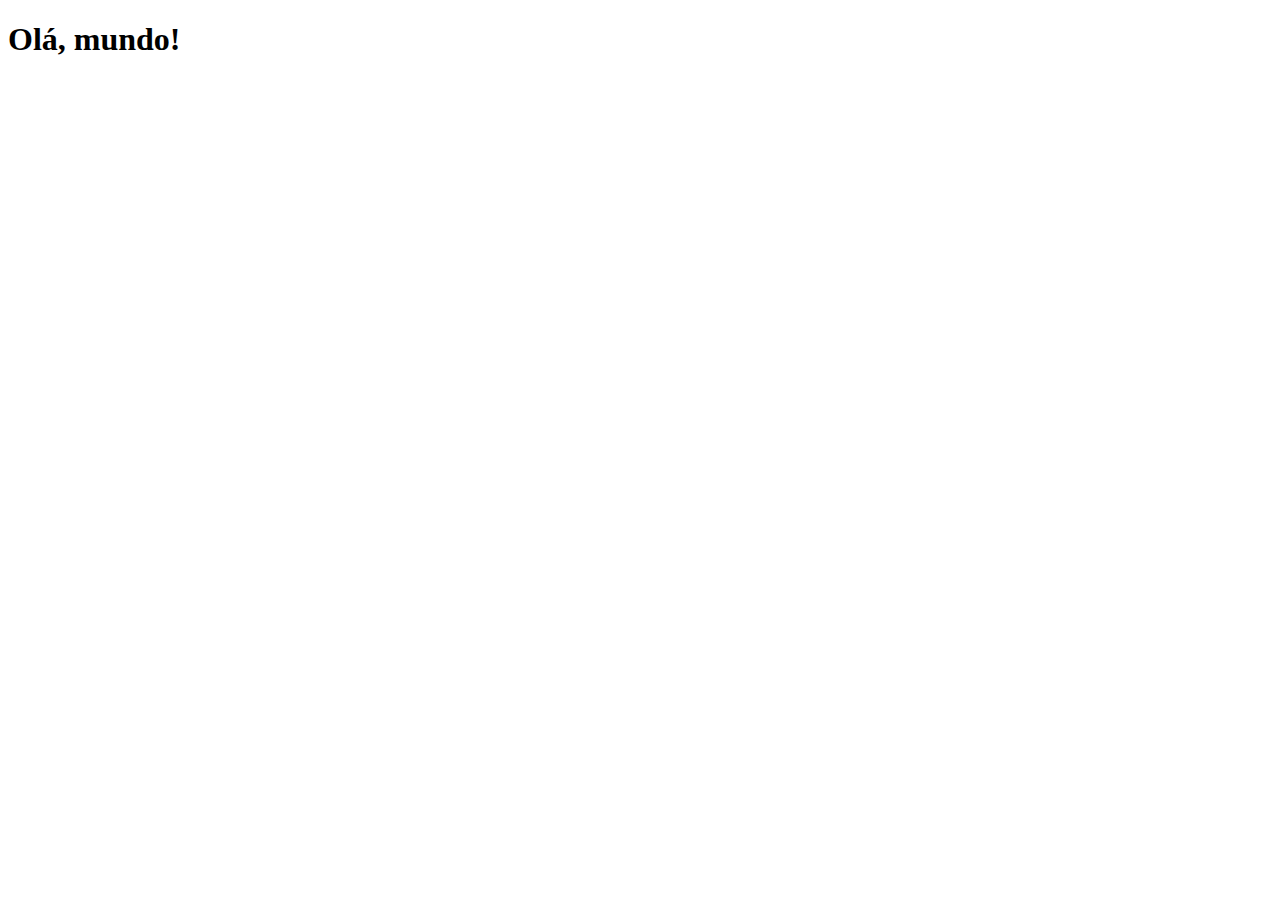
==== index.html @ 2adfead8 "criei a página principal" ====
<!DOCTYPE html>
<html lang="pt-br">
<head>
    <meta charset="UTF-8">
    <meta name="viewport" content="width=device-width, initial-scale=1.0">
    <link rel="shortcut icon" href="favicon.ico" type="image/x-icon">
    <title>Projeto redes sociais</title>
</head>
<body>
    <h1> Olá, mundo! </h1>
</body>
</html>
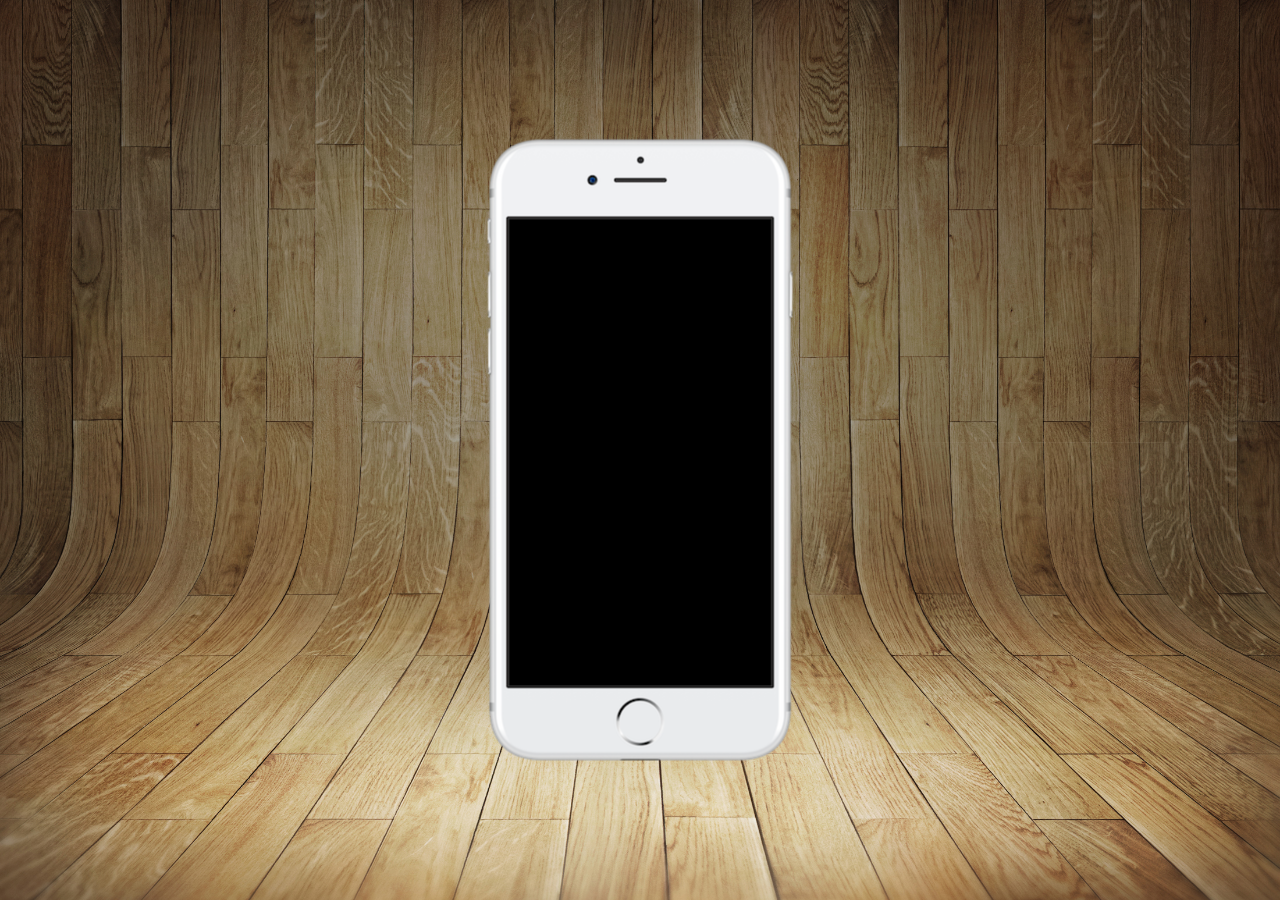
==== commit 0cdc7801: "criei o fundo e celular" ====
--- a/index.html
+++ b/index.html
@@ -4,9 +4,17 @@
     <meta charset="UTF-8">
     <meta name="viewport" content="width=device-width, initial-scale=1.0">
     <link rel="shortcut icon" href="favicon.ico" type="image/x-icon">
+    <link rel="stylesheet" href="estilos/style.css">
     <title>Projeto redes sociais</title>
 </head>
 <body>
-    <h1> Olá, mundo! </h1>
+    <main>
+        <section id="telefone">
+         
+        </section>
+        <section id="redes-sociais">
+
+        </section>
+    </main>
 </body>
 </html>--- a/estilos/style.css
+++ b/estilos/style.css
@@ -0,0 +1,34 @@
+@charset "UTF-8";
+
+*{
+    margin: 0px;
+    padding: 0px;
+    font-family: Arial, Helvetica, sans-serif;
+}
+
+html, body{
+    height: 100vh;
+    width: 100vw;
+    background-color: black;
+}
+
+body{
+    background: url(../imagens/fundo-madeira.jpg) no-repeat top center;
+    background-size: cover;
+    background-attachment: fixed;
+}
+main{
+    position: relative;
+    height: 100vh;
+}
+
+section#telefone{
+    position: absolute;
+    top: 50%;
+    left: 50%;
+    transform: translate(-50%, -50%);
+
+    height: 627px;
+    width: 311px;
+    background:url(../imagens/frame-iphone.png) no-repeat;
+}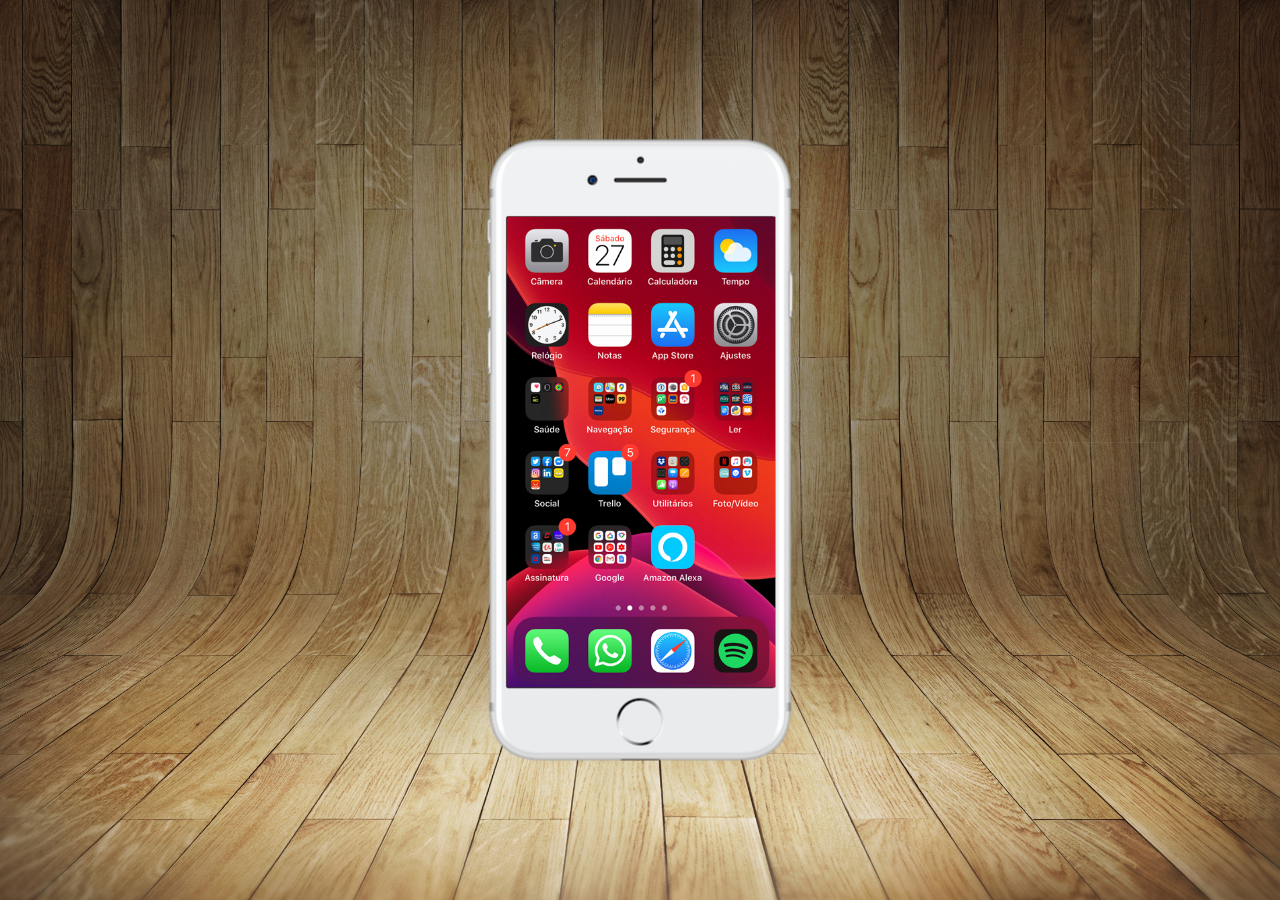
==== commit 0252fb30: "Criei a tela home" ====
--- a/index.html
+++ b/index.html
@@ -10,7 +10,7 @@
 <body>
     <main>
         <section id="telefone">
-         
+         <iframe src="home.html" name="tela" id="tela" frameborder="0"></iframe>
         </section>
         <section id="redes-sociais">
 
--- a/estilos/style.css
+++ b/estilos/style.css
@@ -17,6 +17,7 @@
     background-size: cover;
     background-attachment: fixed;
 }
+
 main{
     position: relative;
     height: 100vh;
@@ -31,4 +32,12 @@
     height: 627px;
     width: 311px;
     background:url(../imagens/frame-iphone.png) no-repeat;
+}
+
+iframe#tela{
+    position: relative;
+    top: 80px;
+    left: 22px;
+    width: 269px;
+    height: 471px;
 }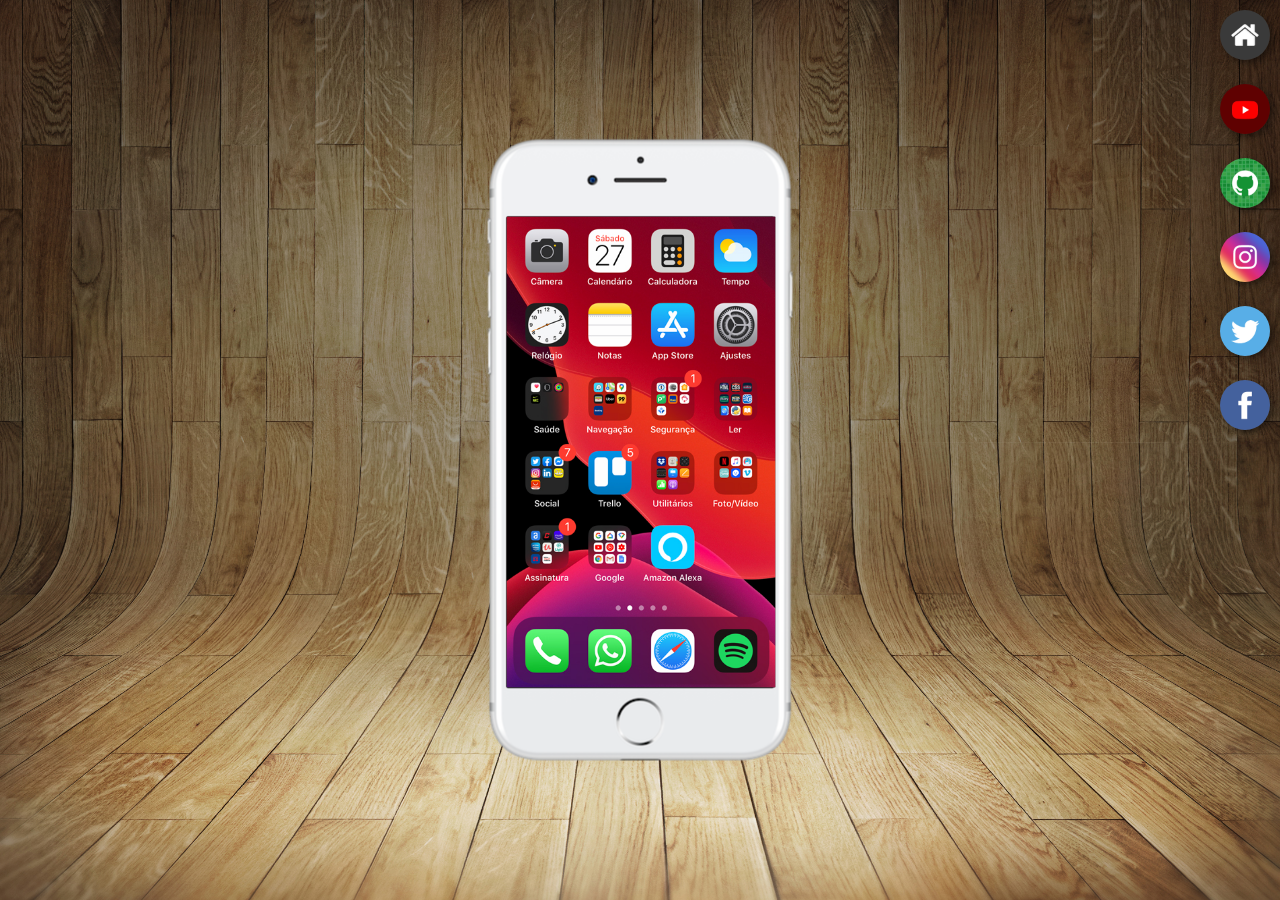
==== commit 0fa41600: "criei botões na lateral" ====
--- a/index.html
+++ b/index.html
@@ -10,10 +10,17 @@
 <body>
     <main>
         <section id="telefone">
-         <iframe src="home.html" name="tela" id="tela" frameborder="0"></iframe>
+         <iframe src="home.html" name="tela" id="tela" frameborder="0">
+            seu navegador não é compatível com isso
+         </iframe>
         </section>
         <section id="redes-sociais">
-
+            <a href="#" target="tela"><img src="imagens/logo-home.jpg" alt="Home"></a> <br>
+            <a href="#" target="tela"><img src="imagens/logo-youtube.jpg" alt="Youtube"></a> <br>
+            <a href="#" target="tela"><img src="imagens/logo-github.jpg" alt="Github"></a> <br>
+            <a href="#" target="tela"><img src="imagens/logo-instagram.jpg" alt="Instagram"></a> <br>
+            <a href="#" target="tela"><img src="imagens/logo-twitter.jpg" alt="Twitter"></a> <br>
+            <a href="#" target="tela"><img src="imagens/logo-facebook.jpg" alt="Facebook"></a>
         </section>
     </main>
 </body>
--- a/estilos/style.css
+++ b/estilos/style.css
@@ -40,4 +40,23 @@
     left: 22px;
     width: 269px;
     height: 471px;
-}+}
+
+section#redes-sociais{
+    text-align: right;
+}
+
+section#redes-sociais img {
+    width: 50px;
+    margin: 10px;
+    border-radius: 50%;
+    box-shadow: 3px 3px 6px rgba(0, 0, 0, 0.445);
+    box-sizing: border-box;
+}
+
+section#redes-sociais img:hover{
+   border: 2px solid white; 
+   transform: translate(-3px, -3px);
+   box-shadow: 6px 6px 12px rgba(0, 0, 0, 0.61);
+   transition: transform .2s, border .3s;
+}
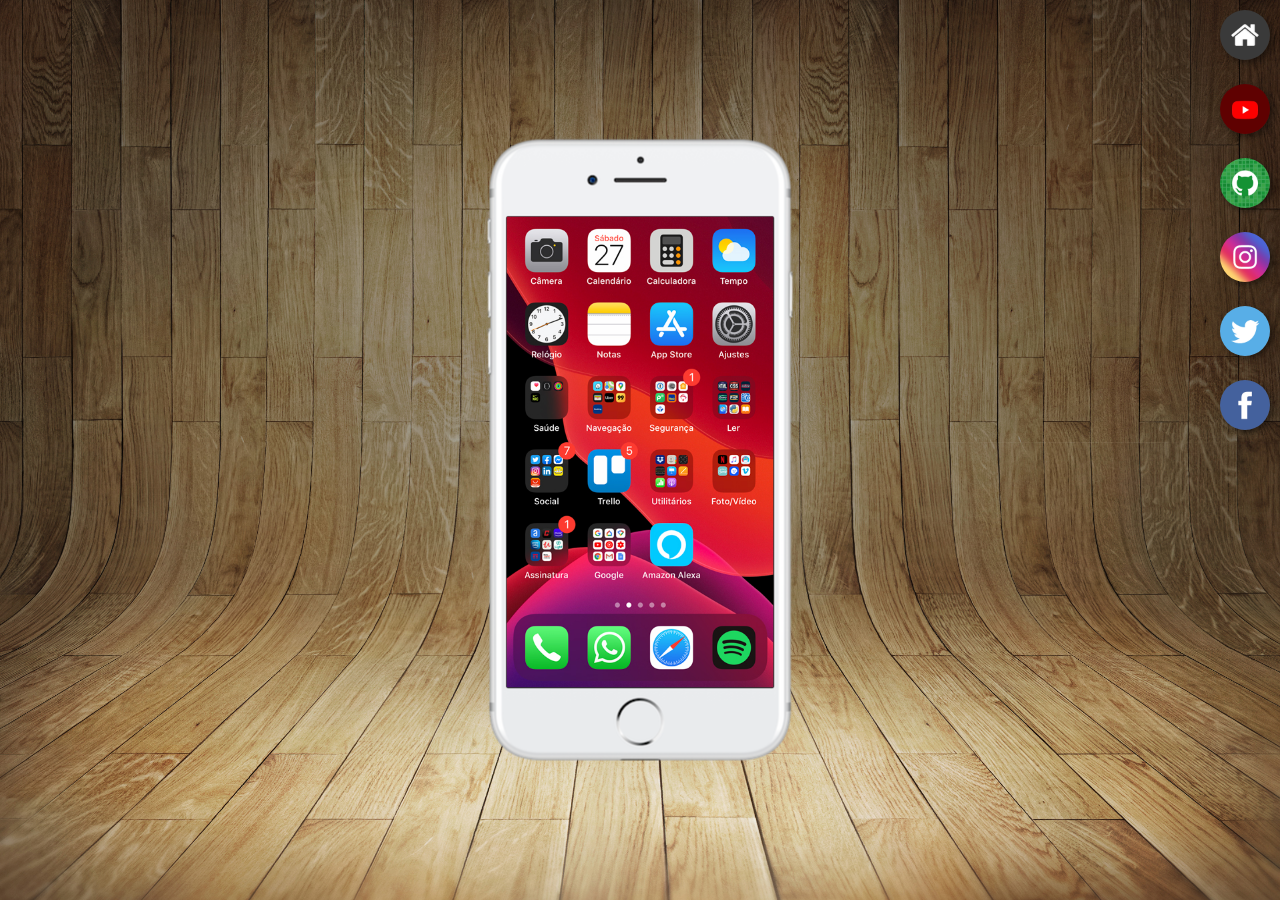
==== commit d773d4d8: "projeto concluido" ====
--- a/index.html
+++ b/index.html
@@ -15,12 +15,12 @@
          </iframe>
         </section>
         <section id="redes-sociais">
-            <a href="#" target="tela"><img src="imagens/logo-home.jpg" alt="Home"></a> <br>
-            <a href="#" target="tela"><img src="imagens/logo-youtube.jpg" alt="Youtube"></a> <br>
-            <a href="#" target="tela"><img src="imagens/logo-github.jpg" alt="Github"></a> <br>
-            <a href="#" target="tela"><img src="imagens/logo-instagram.jpg" alt="Instagram"></a> <br>
-            <a href="#" target="tela"><img src="imagens/logo-twitter.jpg" alt="Twitter"></a> <br>
-            <a href="#" target="tela"><img src="imagens/logo-facebook.jpg" alt="Facebook"></a>
+            <a href="home.html" target="tela"><img src="imagens/logo-home.jpg" alt="Home"></a> <br>
+            <a href="youtube.html" target="tela"><img src="imagens/logo-youtube.jpg" alt="Youtube"></a> <br>
+            <a href="github.html" target="tela"><img src="imagens/logo-github.jpg" alt="Github"></a> <br>
+            <a href="instagram.html" target="tela"><img src="imagens/logo-instagram.jpg" alt="Instagram"></a> <br>
+            <a href="twitter.html" target="tela"><img src="imagens/logo-twitter.jpg" alt="Twitter"></a> <br>
+            <a href="facebook.html" target="tela"><img src="imagens/logo-facebook.jpg" alt="Facebook"></a>
         </section>
     </main>
 </body>
--- a/estilos/style.css
+++ b/estilos/style.css
@@ -38,7 +38,7 @@
     position: relative;
     top: 80px;
     left: 22px;
-    width: 269px;
+    width: 267px;
     height: 471px;
 }
 
